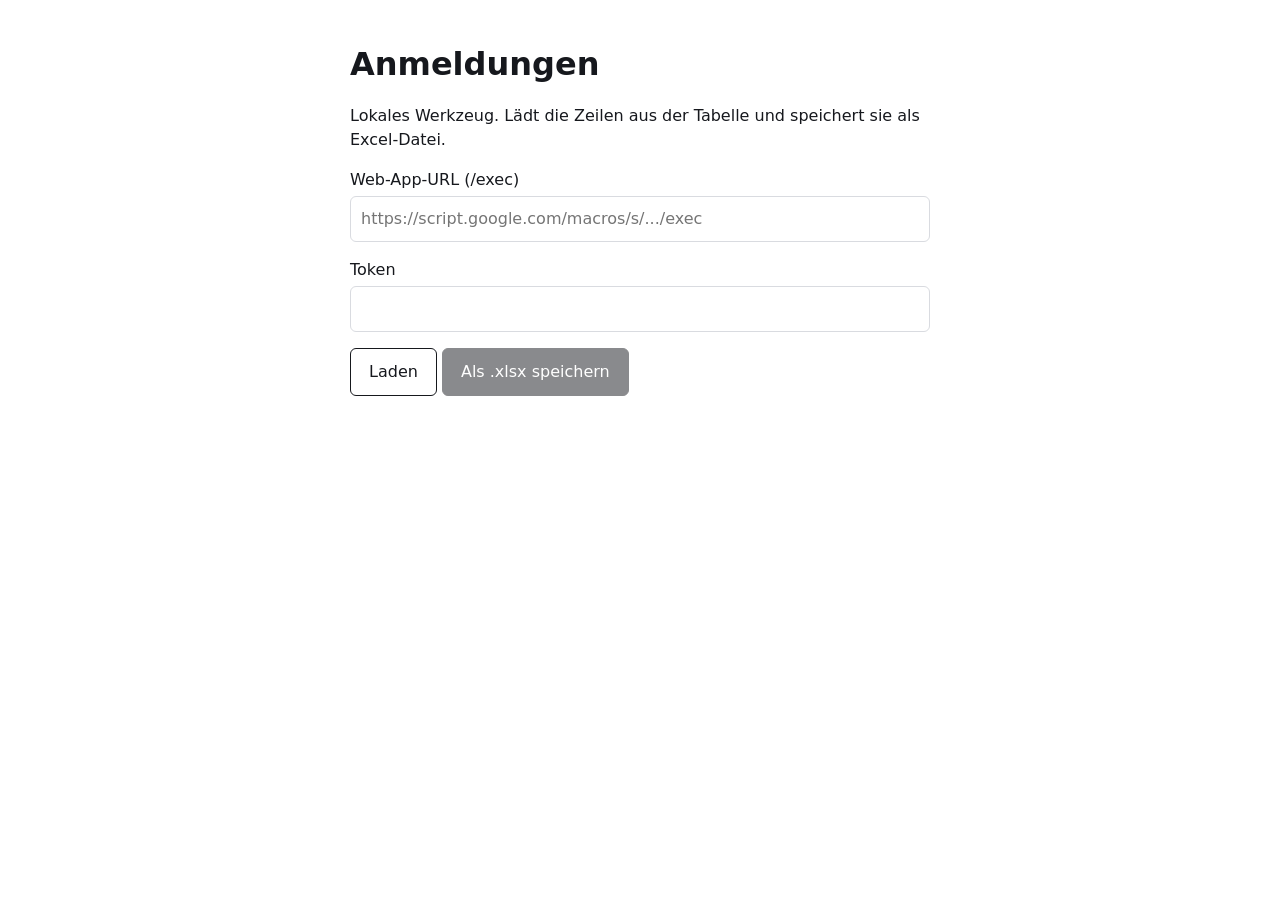
==== admin.html @ 2234d1eb "Add files via upload" ====
<!doctype html>
<!-- NICHT auf GitHub Pages hochladen. Diese Datei lokal per Doppelklick öffnen –
     dann steht dein Token nirgends öffentlich. -->
<html lang="de">
  <head>
    <meta charset="utf-8" />
    <meta name="viewport" content="width=device-width, initial-scale=1" />
    <title>Anmeldungen exportieren</title>
    <link rel="stylesheet" href="style.css" />
  </head>
  <body>
    <main>
      <h1>Anmeldungen</h1>
      <p>Lokales Werkzeug. Lädt die Zeilen aus der Tabelle und speichert sie als Excel-Datei.</p>

      <p>
        <label for="endpoint">Web-App-URL (/exec)</label>
        <input id="endpoint" type="url" placeholder="https://script.google.com/macros/s/.../exec" />
      </p>
      <p>
        <label for="token">Token</label>
        <input id="token" type="text" />
      </p>
      <p>
        <button type="button" id="load">Laden</button>
        <button type="button" id="export" disabled>Als .xlsx speichern</button>
      </p>
      <p id="status" role="status"></p>
      <div id="preview"></div>
    </main>

    <script src="https://cdn.sheetjs.com/xlsx-0.20.3/package/dist/xlsx.full.min.js"></script>
    <script>
      const $ = (s) => document.querySelector(s);
      let rows = []; // [[Kopfzeile], [Werte], ...]

      // Zugangsdaten bleiben in diesem Browser, nicht im Repository.
      ['endpoint', 'token'].forEach((k) => {
        $('#' + k).value = localStorage.getItem('admin_' + k) || '';
        $('#' + k).addEventListener('change', (e) => localStorage.setItem('admin_' + k, e.target.value));
      });

      /* Apps Script beantwortet keinen CORS-Preflight, und die /exec-URL leitet um.
         Mit JSONP umgeht man beides: das Skript ruft unsere Callback-Funktion auf. */
      function jsonp(url) {
        return new Promise((resolve, reject) => {
          const name = 'cb_' + Date.now();
          const script = document.createElement('script');
          const done = (fn) => {
            delete window[name];
            script.remove();
            fn();
          };
          window[name] = (data) => done(() => resolve(data));
          script.onerror = () => done(() => reject(new Error('Laden fehlgeschlagen')));
          script.src = url + (url.includes('?') ? '&' : '?') + 'callback=' + name;
          document.body.appendChild(script);
        });
      }

      $('#load').addEventListener('click', async () => {
        const url = $('#endpoint').value.trim();
        const token = $('#token').value.trim();
        if (!url) return ($('#status').textContent = 'Bitte die Web-App-URL eintragen.');
        $('#status').textContent = 'Lädt …';
        try {
          const res = await jsonp(url + '?token=' + encodeURIComponent(token));
          if (!res.ok) throw new Error(res.error === 'token' ? 'Token stimmt nicht.' : res.error);
          rows = res.rows || [];
          $('#status').textContent = `${Math.max(0, rows.length - 1)} Anmeldungen geladen.`;
          $('#export').disabled = rows.length < 2;
          render();
        } catch (err) {
          $('#status').textContent = 'Fehler: ' + err.message;
        }
      });

      $('#export').addEventListener('click', () => {
        const sheet = XLSX.utils.aoa_to_sheet(rows);
        sheet['!cols'] = (rows[0] || []).map(() => ({ wch: 22 })); // TODO: Breiten je Spalte
        const book = XLSX.utils.book_new();
        XLSX.utils.book_append_sheet(book, sheet, 'Anmeldungen');
        const stamp = new Date().toISOString().slice(0, 10);
        XLSX.writeFile(book, `anmeldungen-${stamp}.xlsx`);
      });

      function render() {
        if (!rows.length) return ($('#preview').innerHTML = '');
        const cell = (v, tag) => `<${tag}>${String(v ?? '').replace(/[<>&]/g, '')}</${tag}>`;
        $('#preview').innerHTML =
          '<table><thead><tr>' +
          rows[0].map((h) => cell(h, 'th')).join('') +
          '</tr></thead><tbody>' +
          rows
            .slice(1)
            .map((r) => '<tr>' + r.map((v) => cell(v, 'td')).join('') + '</tr>')
            .join('') +
          '</tbody></table>';
      }
    </script>
  </body>
</html>
---- style.css ----
/* Absichtlich karg – Gestaltung ist deine Baustelle. */

:root {
  --ink: #16181d;
  --muted: #6b7078;
  --paper: #fff;
  --line: #d9dbe0;
}

* {
  box-sizing: border-box;
}

body {
  margin: 0;
  font: 16px/1.5 system-ui, sans-serif;
  color: var(--ink);
  background: var(--paper);
}

main {
  max-width: 620px;
  margin: 0 auto;
  padding: 40px 20px 80px;
}

h1 {
  margin: 0 0 4px;
}

#meta,
#progress {
  color: var(--muted);
}

fieldset {
  border: 0;
  margin: 24px 0 0;
  padding: 0;
}

legend {
  font-size: 1.25rem;
  font-weight: 600;
  padding: 0;
  margin-bottom: 12px;
}

label {
  display: block;
  margin-bottom: 4px;
}

.opt {
  color: var(--muted);
  font-weight: 400;
}

input,
select,
textarea {
  width: 100%;
  font: inherit;
  padding: 10px;
  border: 1px solid var(--line);
  border-radius: 6px;
}

/* Auswahl in Schritt 2 */
.choice {
  display: flex;
  gap: 10px;
  align-items: flex-start;
  padding: 12px;
  border: 1px solid var(--line);
  border-radius: 6px;
  margin-bottom: 8px;
  cursor: pointer;
}

.choice input {
  width: auto;
  margin: 2px 0 0;
  flex: none;
}

.choice small {
  display: block;
  color: var(--muted);
}

.choice:has(input:checked) {
  border-color: var(--ink);
}

button {
  font: inherit;
  padding: 11px 18px;
  border: 1px solid var(--ink);
  border-radius: 6px;
  background: var(--ink);
  color: var(--paper);
  cursor: pointer;
}

/* sekundäre Aktionen */
button[data-back],
#download,
#share,
#load {
  background: var(--paper);
  color: var(--ink);
}

button:disabled {
  opacity: 0.5;
  cursor: default;
}

.nav {
  display: flex;
  gap: 8px;
  margin-top: 20px;
}

#error:empty {
  display: none;
}

#error {
  color: #b3261e;
}

/* Canvas ist 1080 px breit – hier skalieren, nicht die Canvas-Größe ändern,
   sonst wird das heruntergeladene Bild klein. */
#ticket {
  display: block;
  width: 100%;
  height: auto;
  border: 1px solid var(--line);
}

/* Admin-Vorschau */
table {
  width: 100%;
  border-collapse: collapse;
  font-size: 14px;
  margin-top: 20px;
}

th,
td {
  border-bottom: 1px solid var(--line);
  padding: 7px 8px;
  text-align: left;
  vertical-align: top;
}

th {
  white-space: nowrap;
}

[hidden] {
  display: none !important;
}
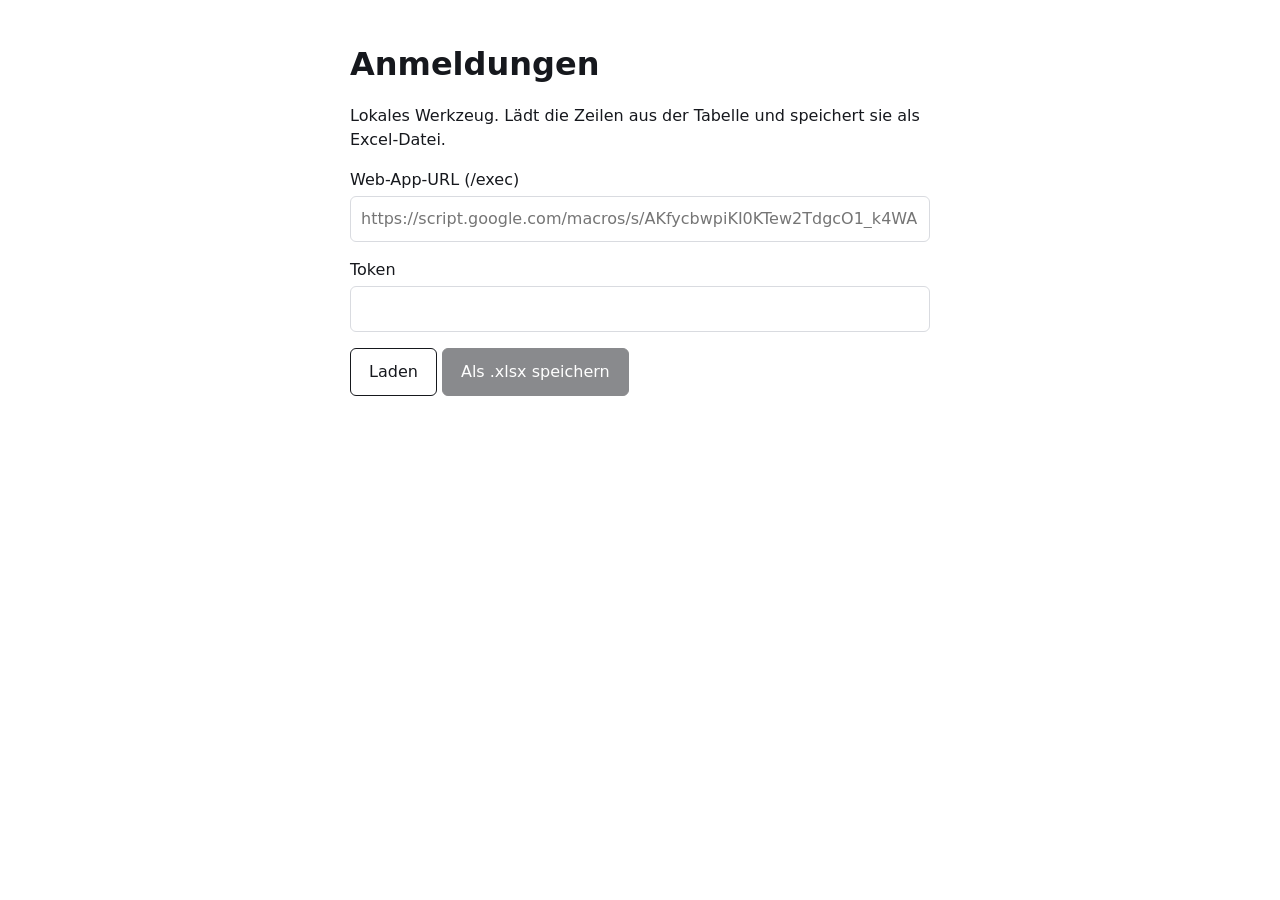
==== commit 670d8e74: "Update input fields in admin.html" ====
--- a/admin.html
+++ b/admin.html
@@ -15,11 +15,11 @@
 
       <p>
         <label for="endpoint">Web-App-URL (/exec)</label>
-        <input id="endpoint" type="url" placeholder="https://script.google.com/macros/s/.../exec" />
+        <input id="endpoint" type="url" placeholder="https://script.google.com/macros/s/AKfycbwpiKI0KTew2TdgcO1_k4WA1-syOZBT309YuQTD4ibTVxJvJa4UPaV-6vRhhEE4tAdU/exec" />
       </p>
       <p>
         <label for="token">Token</label>
-        <input id="token" type="text" />
+        <input id="token" type="544061287" />
       </p>
       <p>
         <button type="button" id="load">Laden</button>
@@ -64,7 +64,7 @@
         if (!url) return ($('#status').textContent = 'Bitte die Web-App-URL eintragen.');
         $('#status').textContent = 'Lädt …';
         try {
-          const res = await jsonp(url + '?token=' + encodeURIComponent(token));
+          const res = await jsonp(url + '?action=export&token=' + encodeURIComponent(token));
           if (!res.ok) throw new Error(res.error === 'token' ? 'Token stimmt nicht.' : res.error);
           rows = res.rows || [];
           $('#status').textContent = `${Math.max(0, rows.length - 1)} Anmeldungen geladen.`;
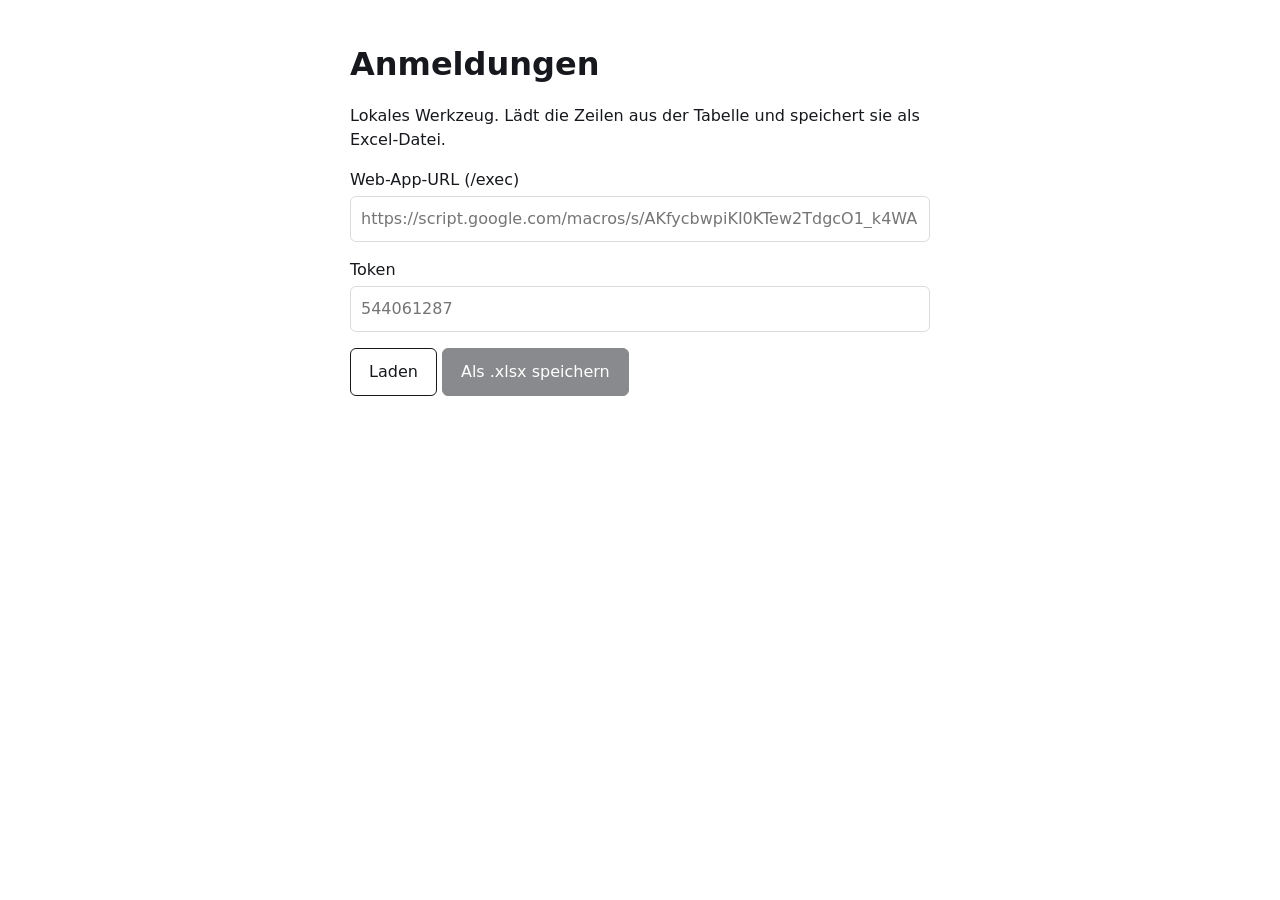
==== commit 46018322: "Update admin.html" ====
--- a/admin.html
+++ b/admin.html
@@ -19,7 +19,7 @@
       </p>
       <p>
         <label for="token">Token</label>
-        <input id="token" type="544061287" />
+        <input id="token" type="text" placeholder="544061287" />
       </p>
       <p>
         <button type="button" id="load">Laden</button>
